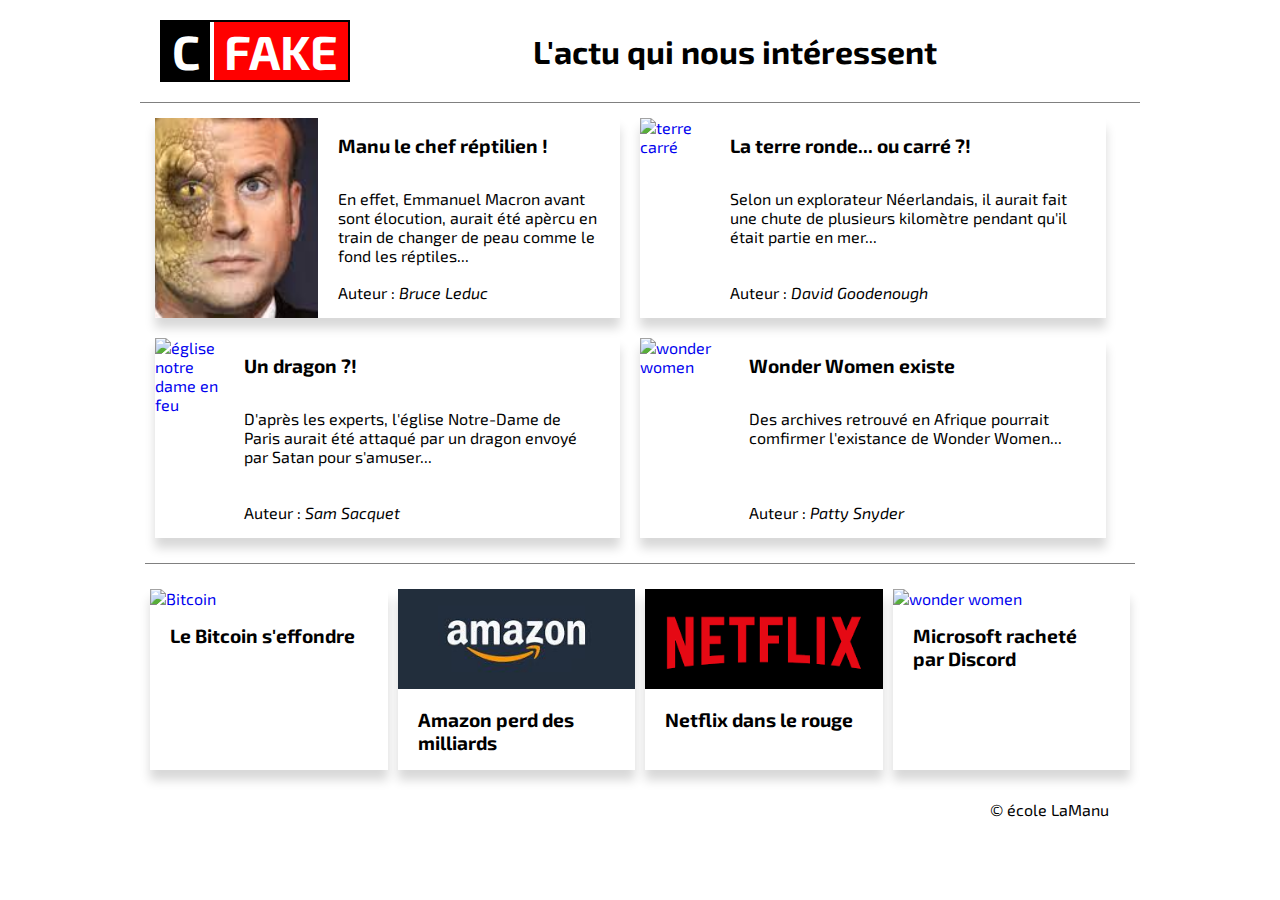
==== index.html @ cbd2085a "fake" ====
<!DOCTYPE html>
<html lang="fr">
<head>
    <meta charset="UTF-8">
    <meta http-equiv="X-UA-Compatible" content="IE=edge">
    <meta name="viewport" content="width=device-width, initial-scale=1.0">
    <link rel="stylesheet" href="style.css">
    <link rel="preconnect" href="https://fonts.gstatic.com">
<link href="https://fonts.googleapis.com/css2?family=Exo+2:wght@400;500;700&display=swap" rel="stylesheet">
    <title>C.Fake</title>
</head>
<body>
    <header>
        <a href="#" class="logo">
            <span>C</span>
            <span>FAKE</span>
        </a>
        <h1>L'actu qui nous intéressent</h1>
    </header>
    <main>
        <a class="article" href="#">
            <img src="[data-uri]" alt="macron réptilien">
            <div>
                <h2>Manu le chef réptilien !</h2>
                <p>En effet, Emmanuel Macron avant sont élocution,  aurait été apèrcu en train de changer de peau comme le fond les réptiles...</p>
                <p>Auteur : <em>Bruce Leduc</em></p>
            </div>
        </a>
        <a class="article" href="#">
            <img src="https://i.skyrock.net/9584/29939584/pics/2889150339_small_1.jpg" alt="terre carré">
            <div>
                <h2>La terre ronde... ou carré ?!</h2>
                <p>Selon un explorateur Néerlandais, il aurait fait une chute de plusieurs kilomètre pendant qu'il était partie en mer...</p>
                <p>Auteur : <em>David Goodenough</em></p>
            </div>
        </a>
        <a class="article" href="#">
            <img src="https://i.ytimg.com/vi/HONYL69xkHY/hqdefault.jpg" alt="église notre dame en feu">
            <div>
                <h2>Un dragon ?!</h2>
                <p>D'après les experts, l'église Notre-Dame de Paris aurait été attaqué par un dragon envoyé par Satan pour s'amuser...</p>
                <p>Auteur : <em>Sam Sacquet</em></p>
            </div>
        </a>
        <a href="#" class="article">
            <img src="https://assets.mycast.io/posters/wonder-woman-archives-of-her-crimean-war-exploits-fan-casting-poster-77184-large.jpg?1610562874" alt="wonder women">
            <div>
                <h2>Wonder Women existe</h2>
                <p>Des archives retrouvé en Afrique pourrait comfirmer l'existance de Wonder Women... </p>
                <p>Auteur : <em>Patty Snyder</em></p>
            </div>
        </a>
        <div class="miniCard">
            <a href="#" class="article card">
                <img src="https://cryptonaute.fr/wp-content/uploads/2020/10/Bitcoin-OKEx-750x400.jpg" alt="Bitcoin">
                <div>
                    <h2>Le Bitcoin s'effondre</h2>
                </div>
            </a>
            <a href="#" class="article card">
                <img src="[data-uri]" alt="amazon">
                <div>
                    <h2>Amazon perd des milliards</h2>
                </div>
            </a>
            <a href="#" class="article card">
                <img src="[data-uri]" alt="netflix">
                <div>
                    <h2>Netflix dans le rouge</h2>
                </div>
            </a>
            <a href="#" class="article card">
                <img src="https://encrypted-tbn0.gstatic.com/images?q=tbn:ANd9GcSzhNDxBgMGKJvEjmZgDyYDIz4jFjZA5lBR4g&usqp=CAU" alt="wonder women">
                <div>
                    <h2>Microsoft racheté par Discord</h2>
                </div>
            </a>
        </div>
    </main>
    <footer>
        © école LaManu
    </footer>
    
</body>
</html>
---- style.css ----
body {
    max-width: 1000px;
    margin: 0 auto;
    font-family: 'Exo 2', sans-serif;
    box-sizing: border-box;
}

h2 {
    font-size: 1.2rem;
}

header {
    display: flex;
    align-items: center;
    justify-content: space-between;
    border-bottom: 1px solid gray;
    padding: 20px;
}

header div {
    display: flex;
}

main {
    padding: 5px;
    display: flex;
    flex-wrap: wrap;
}

.article {
    display: flex;
    height: 200px;
    width: 47%;
    margin: 10px;
    box-shadow: 0 10px 10px rgba(0, 0, 0, 0.158);
    transition-duration: 0.2s;
}

.article:hover {
    transform: translate(5px, 5px);
    
}

.article img {
    width: 35%;
    object-fit: cover;
}

.article div {
    padding: 0 20px 0 20px;
    color: black;
    flex-direction: column;
    display: flex;
}

.article div p:last-child{
    margin-top: auto;
}

.logo {
    border: 2px solid black;
    width: auto;
}

.logo span:first-child {
    font-size: 3rem;
    font-weight: bold;
    background-color: black;
    color: white;
    padding: 0 10px 0 10px;
}
.logo span:last-child {
    font-size: 3rem;
    font-weight: bold;
    background-color: red;
    color: white;
    padding: 0 10px 0 10px;
}

h1 {
    margin: 0 auto;
}

a {
    padding: 0;
    margin: 0;
    text-decoration: none;
}

.card {
    display: block;
    width: 25%;
    height: auto;
    margin: 5px;
}

.card img {
    width: 100%;
    height: 100px;
    object-position: center center;
}

.miniCard {
    display: flex;
    padding: 20px 0 20px 0;
    margin-top: 15px;
    border-top: 1px solid gray;
}

footer {
    margin-left: auto;
    width: 150px;
}
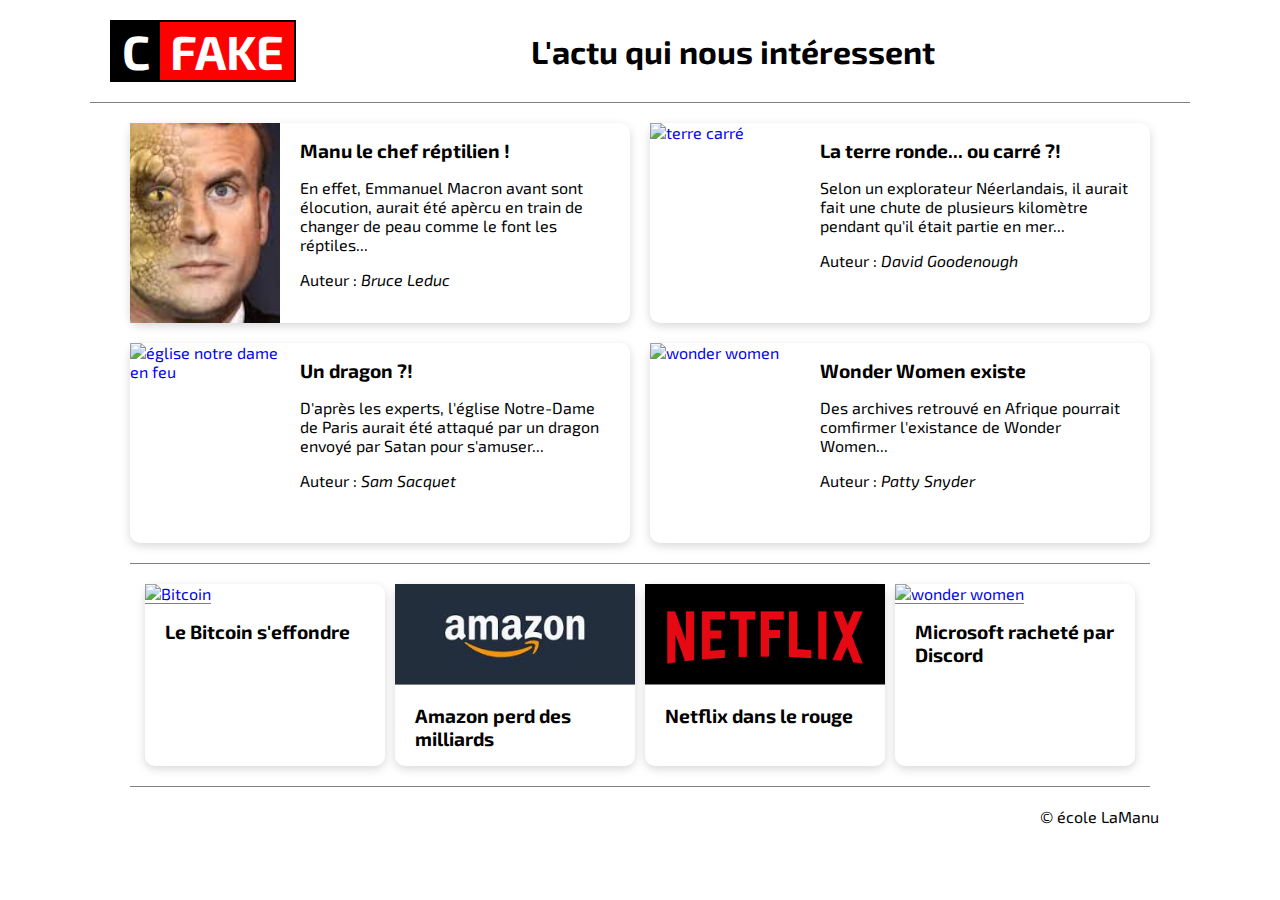
==== commit d3f95e1b: "testGrid" ====
--- a/index.html
+++ b/index.html
@@ -11,18 +11,17 @@
 </head>
 <body>
     <header>
-        <a href="#" class="logo">
-            <span>C</span>
-            <span>FAKE</span>
+        <a title="CNEWS" href="https://www.cnews.fr/" class="logo">
+            <span>C</span><span>FAKE</span>            
         </a>
         <h1>L'actu qui nous intéressent</h1>
     </header>
     <main>
-        <a class="article" href="#">
+        <a class="article" href="#" >
             <img src="[data-uri]" alt="macron réptilien">
             <div>
                 <h2>Manu le chef réptilien !</h2>
-                <p>En effet, Emmanuel Macron avant sont élocution,  aurait été apèrcu en train de changer de peau comme le fond les réptiles...</p>
+                <p>En effet, Emmanuel Macron avant sont élocution,  aurait été apèrcu en train de changer de peau comme le font les réptiles...</p>
                 <p>Auteur : <em>Bruce Leduc</em></p>
             </div>
         </a>
@@ -76,6 +75,8 @@
                 </div>
             </a>
         </div>
+        
+        
     </main>
     <footer>
         © école LaManu
--- a/style.css
+++ b/style.css
@@ -1,5 +1,5 @@
 body {
-    max-width: 1000px;
+    max-width: 1100px;
     margin: 0 auto;
     font-family: 'Exo 2', sans-serif;
     box-sizing: border-box;
@@ -22,39 +22,49 @@
 }
 
 main {
-    padding: 5px;
-    display: flex;
-    flex-wrap: wrap;
+    display: grid;
+    grid-template-columns: repeat(auto-fill, 500px);
+    justify-content: center;
+    max-width: 1100px;
+    width: 100%;
+    height: auto;
+    grid-gap: 20px;
+    margin: 20px auto;
 }
 
 .article {
-    display: flex;
+    display: grid;
+    grid-template-columns: 30% 70%;
+    grid-template-rows: 20% 60% 20%;
+    box-shadow: 0px 3px 10px rgba(0, 0, 0, 0.158);
+    transition-duration: 0.2s;
+    border-radius: 10px;
+    width: 500px;
     height: 200px;
-    width: 47%;
-    margin: 10px;
-    box-shadow: 0 10px 10px rgba(0, 0, 0, 0.158);
-    transition-duration: 0.2s;
+    
 }
 
 .article:hover {
-    transform: translate(5px, 5px);
-    
+    transform: translate(2px, 2px);
+    opacity: 80%;    
 }
 
 .article img {
-    width: 35%;
+    grid-column: 1;
+    grid-row: span 3;
     object-fit: cover;
+    max-width: 100%;
+    height: 100%;
 }
 
 .article div {
     padding: 0 20px 0 20px;
     color: black;
-    flex-direction: column;
-    display: flex;
 }
 
 .article div p:last-child{
     margin-top: auto;
+    grid-row: 4;
 }
 
 .logo {
@@ -89,9 +99,10 @@
 
 .card {
     display: block;
-    width: 25%;
     height: auto;
     margin: 5px;
+    width: auto;
+    min-width: 150px;
 }
 
 .card img {
@@ -100,11 +111,19 @@
     object-position: center center;
 }
 
+.card img:last-of-type {
+    border-bottom: 1px solid gray;
+}
+
 .miniCard {
-    display: flex;
-    padding: 20px 0 20px 0;
-    margin-top: 15px;
+    display: grid;
+    grid-template-columns: repeat(auto-fill, 250px);
+    grid-column-start: 1;
+    grid-column-end: -1;
     border-top: 1px solid gray;
+    border-bottom: 1px solid gray;
+    justify-content: center;
+    padding: 15px 0 15px 0;
 }
 
 footer {
